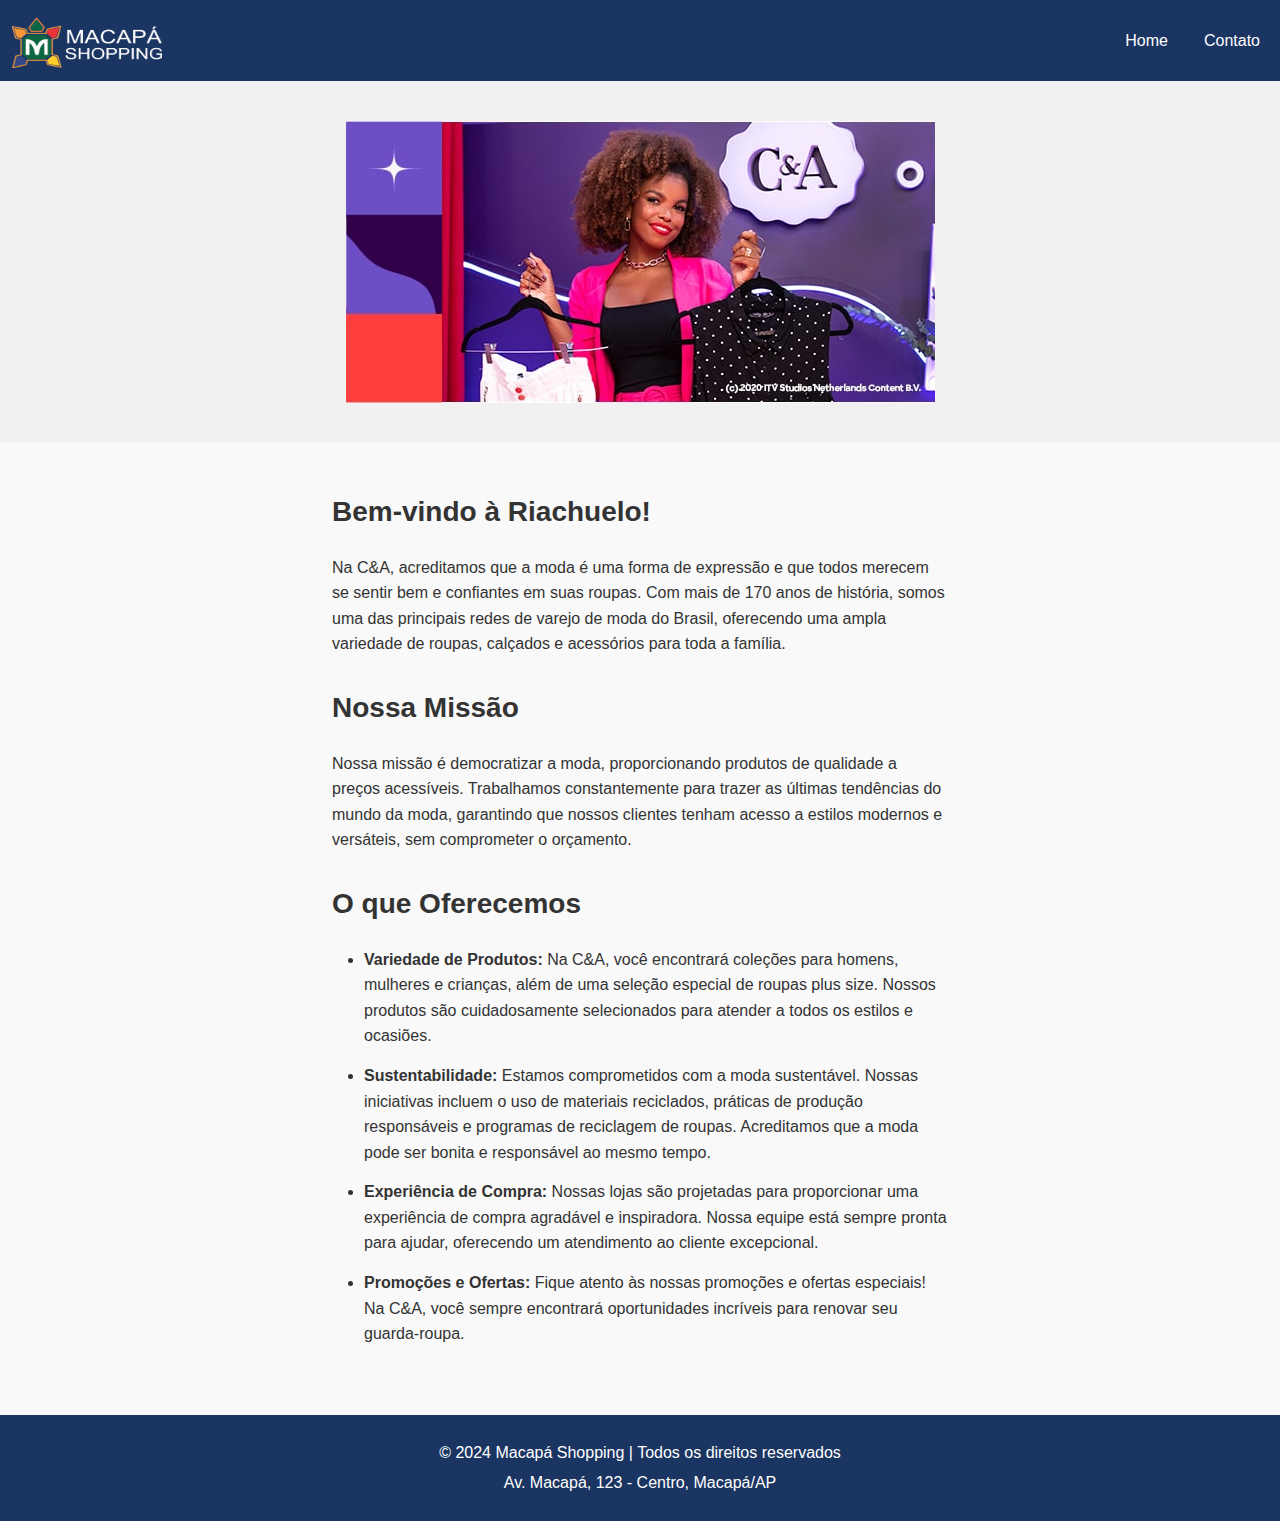
==== src/lojas_parceiras/cea/index.html @ cfa8f2a9 "ajustes" ====
<!DOCTYPE html>
<html lang="pt-BR">

<head>
  <meta charset="UTF-8">
  <meta name="viewport" content="width=device-width, initial-scale=1.0">
  <title>Macapá Shopping - Redesign</title>
  <link href="https://cdn.jsdelivr.net/npm/bootstrap@5.3.3/dist/css/bootstrap.min.css" rel="stylesheet"
    integrity="sha384-QWTKZyjpPEjISv5WaRU9OFeRpok6YctnYmDr5pNlyT2bRjXh0JMhjY6hW+ALEwIH" crossorigin="anonymous">
  <link rel="stylesheet" href="styles.css">
</head>

<body>
  <header>
    <nav class="navbar navbar-expand-lg" style="background-color: var(--primary-color);">
      <div class="container-fluid">
        <a class="navbar-brand" href="#">
          <img src="../../imagens/logo04.png" alt="Logo" width="150" height="50" class="d-inline-block align-text-top">
        </a>
        <button class="navbar-toggler" type="button" data-bs-toggle="collapse" data-bs-target="#navbarNav" aria-controls="navbarNav" aria-expanded="false" aria-label="Toggle navigation">
          <span class="navbar-toggler-icon"></span>
        </button>
        <div class="collapse navbar-collapse justify-content-end" id="navbarNav">
          <ul class="navbar-nav">
            <li class="nav-item">
              <a class="nav-link active" style="color: white;" aria-current="page" href="../../index.html">Home</a>
            </li>
            <li class="nav-item">
              <a class="nav-link active" style="color: white;" aria-current="page" href="../../contato/index.html">Contato</a>
            </li>
          </ul>
        </div>
      </div>
    </nav>
  </header>
  <!-- Seção Lojas Parceiras -->
  <section id="lojas">
    <img src="../../imagens/banner2.jpeg" class="img-fluid" alt="...">
  </section>
  <!-- Seção Categorias -->
  <section id="categorias">
    <div class="container-lojas-parceiras">
      <h3><strong>Bem-vindo à Riachuelo!</strong></h3>
              <p class="text-start">
                Na C&A, acreditamos que a moda é uma forma de expressão e que todos merecem se sentir bem e confiantes
                em suas roupas. Com mais de 170 anos de história, somos uma das principais redes de varejo de moda do
                Brasil, oferecendo uma ampla variedade de roupas, calçados e acessórios para toda a família.
              </p>
              <h3><strong>Nossa Missão</strong></h3>
              <p class="text-start">
                Nossa missão é democratizar a moda, proporcionando produtos de qualidade a preços acessíveis.
                Trabalhamos constantemente para trazer as últimas tendências do mundo da moda, garantindo que nossos
                clientes tenham acesso a estilos modernos e versáteis, sem comprometer o orçamento.
              </p>
              <h3><strong>O que Oferecemos</strong></h3>
              <ul class="lista-info-parceiros">
                <li class="text-start">
                  <strong>Variedade de Produtos:</strong>
                  Na C&A, você encontrará coleções para homens, mulheres e crianças, além de uma seleção especial de
                  roupas plus size. Nossos produtos são cuidadosamente selecionados para atender a todos os estilos e
                  ocasiões.
                </li>
                <li class="text-start">
                  <strong>Sustentabilidade:</strong>
                  Estamos comprometidos com a moda sustentável. Nossas iniciativas incluem o uso de materiais
                  reciclados, práticas de produção responsáveis e programas de reciclagem de roupas. Acreditamos que a
                  moda pode ser bonita e responsável ao mesmo tempo.
                </li>
                <li class="text-start">
                  <strong>Experiência de Compra:</strong>
                  Nossas lojas são projetadas para proporcionar uma experiência de compra agradável e inspiradora. Nossa
                  equipe está sempre pronta para ajudar, oferecendo um atendimento ao cliente excepcional.
                </li>
                <li class="text-start">
                  <strong>Promoções e Ofertas:</strong>
                  Fique atento às nossas promoções e ofertas especiais! Na C&A, você sempre encontrará oportunidades
                  incríveis para renovar seu guarda-roupa.
                </li>
              </ul>
    </div>
  </section>

  <!-- Rodapé -->
  <footer>
    <div class="footer-info">
      <p>&copy; 2024 Macapá Shopping | Todos os direitos reservados</p>
      <p>Av. Macapá, 123 - Centro, Macapá/AP</p>
    </div>
  </footer>

  <script src="https://cdn.jsdelivr.net/npm/bootstrap@5.3.3/dist/js/bootstrap.bundle.min.js"
    integrity="sha384-YvpcrYf0tY3lHB60NNkmXc5s9fDVZLESaAA55NDzOxhy9GkcIdslK1eN7N6jIeHz"
    crossorigin="anonymous"></script>
</body>

</html>
---- src/lojas_parceiras/cea/styles.css ----
/* Tema de Cores */
:root {
    --primary-color: #1b3562;
    --secondary-color: #004b99;
    --background-color: #f9f9f9;
    --text-color: #333;
    --hover-color: #0055b3;
  }
  
  /* Reset Básico */
  * {
    margin: 0;
    padding: 0;
    box-sizing: border-box;
  }
  
  /* Corpo e Tipografia */
  body {
    font-family: 'Poppins', sans-serif;
    background-color: var(--background-color);
    color: var(--text-color);
    line-height: 1.6;
  }
  
  /* Cabeçalho */
  header {
    background-color: var(--primary-color);
    color: white;
  }
  
  header .top-bar {
    display: flex;
    justify-content: space-between;
    align-items: center;
    padding: 10px 20px;
  }
  
  header .logo img {
    height: 50px;
    box-shadow: 0 4px 6px rgba(0, 0, 0, 0.2); /* Sombra */
    border-radius: 5px;
  }
  
  header nav ul {
    display: flex;
    list-style-type: none;
  }
  
  header nav ul li {
    margin-left: 20px;
  }
  
  header nav ul li a {
    color: white;
    text-decoration: none;
    font-weight: bold;
    transition: color 0.3s;
  }
  
  header nav ul li a:hover {
    color: var(--hover-color);
  }
  
  /* Banner Principal */
  .banner img {
    width: 100%;
    height: auto;
    border-radius: 10px;
    box-shadow: 0 4px 8px rgba(0, 0, 0, 0.2);
    margin-bottom: 20px;
  }
  
  
  
  /* Botões de navegação */
  button.prev,
  button.next {
    position: absolute;
    top: 50%;
    transform: translateY(-50%);
    background-color: rgba(0, 0, 0, 0.5);
    color: white;
    border: none;
    padding: 10px 20px;
    cursor: pointer;
    border-radius: 5px;
    z-index: 10;
  }
  
  button.prev {
    left: 10px;
  }
  
  button.next {
    right: 10px;
  }
  
  button.prev:hover,
  button.next:hover {
    background-color: rgba(0, 0, 0, 0.8);
  }
  
  /* Seção Lojas Parceiras */
  #lojas {
    padding: 40px 0;
    background-color: #f1f1f1;
    text-align: center;
  }
  
  #lojas h2 {
    /* Logo no título "Nossas Lojas" */
   
    width: 25px; /* Ajuste o tamanho conforme necessário */
    vertical-align: middle;
    margin-right: 10px;
  
  
    font-size: 28px;
    margin-bottom: 20px;
  }
  
  .parceiros img {
    width: 200px;
    margin: 15px;
    border-radius: 10px;
    box-shadow: 0 4px 6px rgba(0, 0, 0, 0.2);
  }
  
  /* Seção Categorias */
  #categorias {
    background-color: var(--background-color);
    padding: 40px 0;
    text-align: center;
    display: flex;
    flex-direction: column;
    justify-content: center;
    align-items: center;
  }
  
  #categorias h2 {
    font-size: 28px;
    margin-bottom: 20px;
  }
  
  .categorias-itens {
    display: flex;
    justify-content: center;
    gap: 20px;
  }
  
  .categoria {
    background-color: var(--primary-color);
    color: white;
    padding: 15px 25px;
    border-radius: 10px;
    font-size: 18px;
    transition: background-color 0.3s;
  }
  
  .categoria:hover {
    background-color: var(--hover-color);
  }
  
  /* Seção Cinema */
  #cinema {
    padding: 40px 0;
    background-color: #f1f1f1;
    text-align: center;
  }
  
  #cinema h2 {
    font-size: 28px;
    margin-bottom: 20px;
  }
  
  .filmes {
    display: flex;
    justify-content: center;
    gap: 20px;
  }
  
  .filme {
    width: 250px;
    text-align: center;
  }
  
  .filme img {
    width: 100%;
    border-radius: 10px;
    box-shadow: 0 4px 6px rgba(0, 0, 0, 0.2);
  }
  
  .filme p {
    margin-top: 10px;
    font-size: 18px;
    color: var(--text-color);
  }
  
  /* Rodapé */
  footer {
    background-color: var(--primary-color);
    color: white;
    padding: 20px 0;
    text-align: center;
  }
  
  .footer-info p {
    margin: 5px 0;
  }
  
  /* Responsividade */
  @media (max-width: 768px) {
    .carousel-inner-lojas {
      flex-direction: column;
    }
  
    .carousel-inner-lojas img {
      max-width: 100%;
    }
  
    .categorias-itens {
      flex-direction: column;
    }
  
    .parceiros img {
      width: 150px;
    }
  
    .filmes {
      flex-direction: column;
    }
  }
  /* Carrossel Lojas */
  .carousel-lojas {
    text-align: center;
    margin: 40px 0;
  }
  
  .carousel-inner img {
    border-radius: 10px;
    max-height: 400px; /* Ajuste a altura conforme necessário */
    object-fit: cover; /* Garante que as imagens sejam ajustadas */
  }
  
  .carousel-caption h5 {
    font-size: 1.5rem;
    background-color: rgba(0, 0, 0, 0.6);
    padding: 5px 10px;
    border-radius: 5px;
  }
  
  .carousel-caption p {
    font-size: 1rem;
    background-color: rgba(0, 0, 0, 0.6);
    padding: 5px;
    border-radius: 5px;
  }
  .logo-section img {
    max-width: 150px; /* Ajuste o tamanho conforme necessário */
    border-radius: 10px;
    box-shadow: 0 4px 6px rgba(0, 0, 0, 0.2);
    margin-bottom: 20px;
  }
  
  .parceiros img {
    width: 200px;
    margin: 15px;
    border-radius: 10px;
    box-shadow: 0 4px 6px rgba(0, 0, 0, 0.2);
  }
  .container-lojas-parceiras{
    width: 50%;
    padding: 12px;
    text-align: start;
    gap: 18px;
    display: flex;
    flex-direction: column;
  }
  .lista-info-parceiros{
    display: flex;
    flex-direction: column;
    gap: 14px;
  }
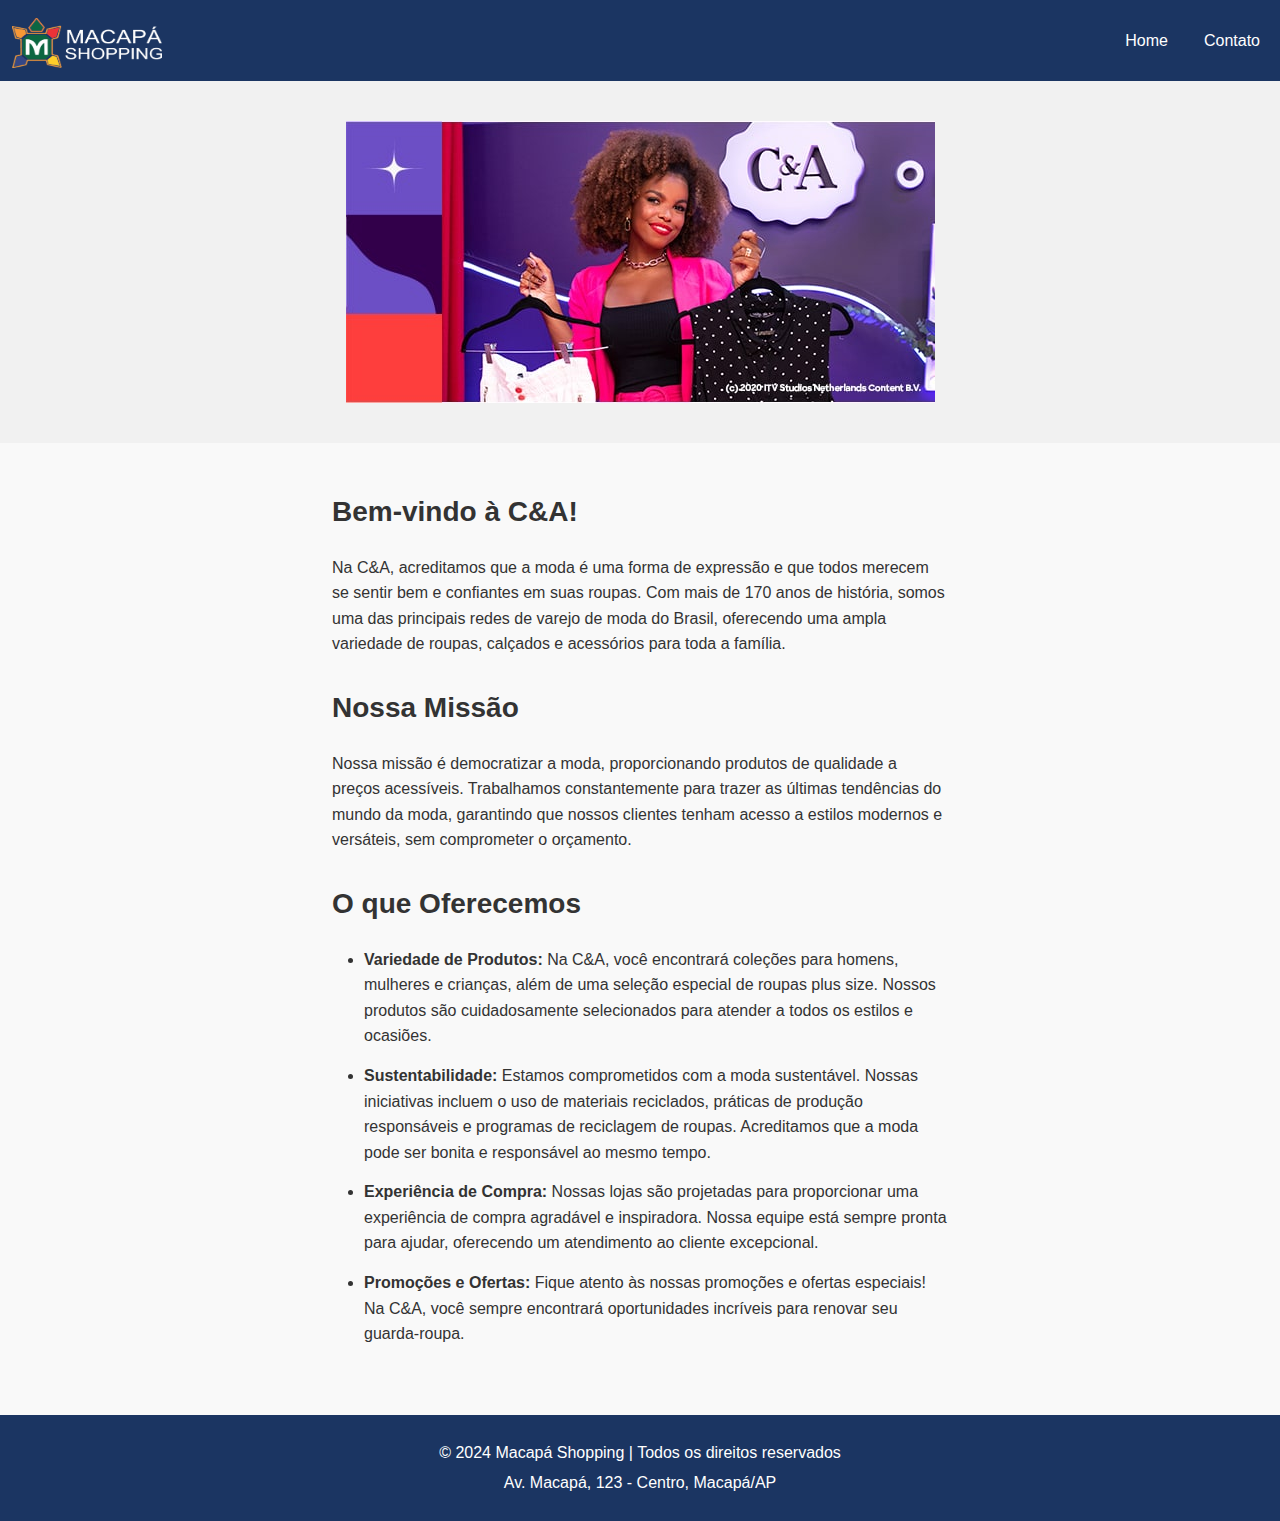
==== commit 5f1c06d4: "Ajustes final" ====
--- a/src/lojas_parceiras/cea/index.html
+++ b/src/lojas_parceiras/cea/index.html
@@ -40,7 +40,7 @@
   <!-- Seção Categorias -->
   <section id="categorias">
     <div class="container-lojas-parceiras">
-      <h3><strong>Bem-vindo à Riachuelo!</strong></h3>
+      <h3><strong>Bem-vindo à C&A!</strong></h3>
               <p class="text-start">
                 Na C&A, acreditamos que a moda é uma forma de expressão e que todos merecem se sentir bem e confiantes
                 em suas roupas. Com mais de 170 anos de história, somos uma das principais redes de varejo de moda do
